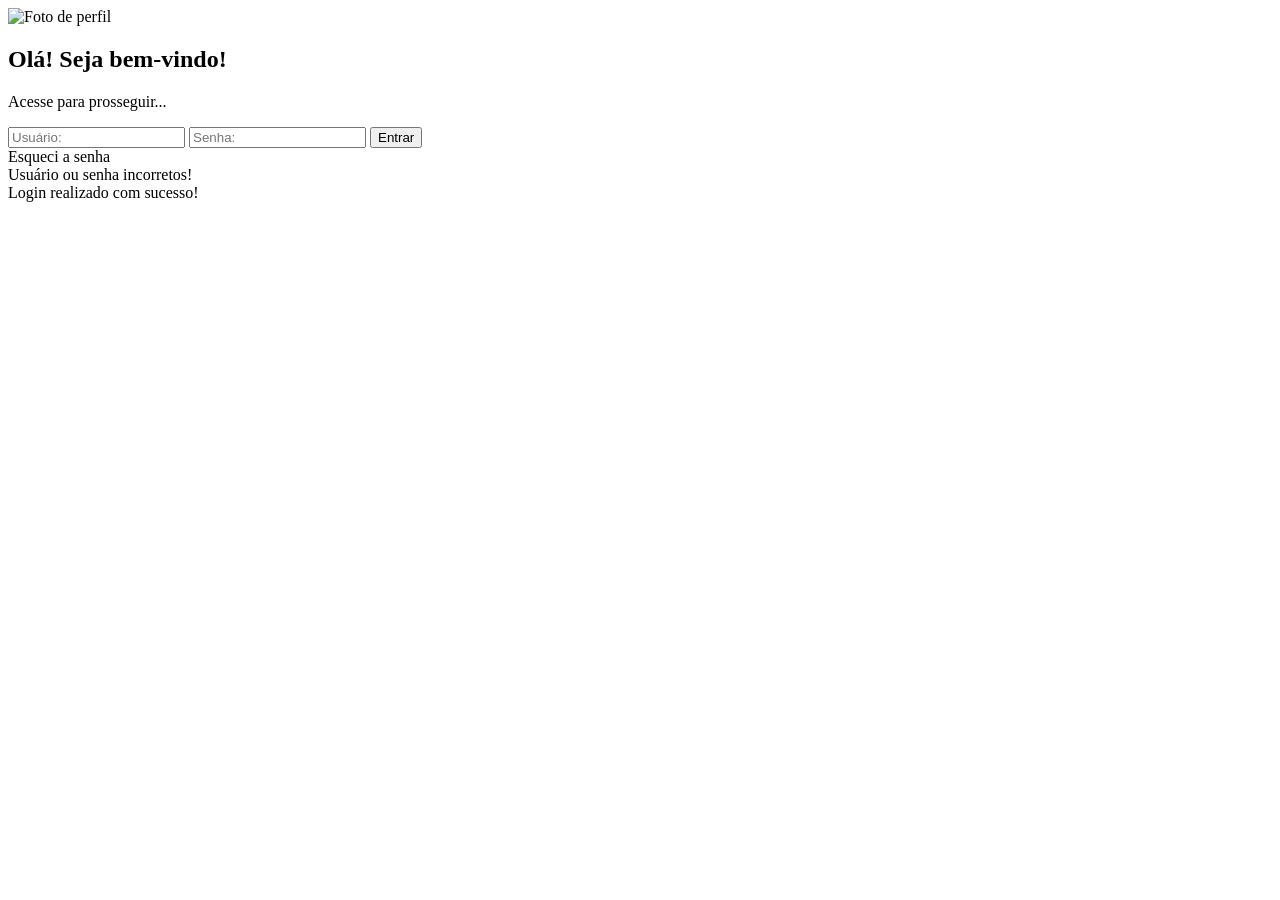
==== index.html @ a74e2252 "Add files via upload" ====
<!DOCTYPE html>
<html lang="pt-br">
<head>
  <meta charset="UTF-8">
  <title>Nossos 3 Meses</title>
  <link rel="stylesheet" href="../static/style.css">
</head>
<body>

  <div class="container">
    <div class="profile">
  <img src="../midia/perfil.jpg" alt="Foto de perfil">
</div>
    <h2>Olá! Seja bem-vindo!</h2>
    <p>Acesse para prosseguir...</p>

    <input type="text" id="user" placeholder="Usuário:">
    <input type="password" id="password" placeholder="Senha:">

    <button onclick="login()">Entrar</button>

    <div class="forgot" onclick="forgotPassword()">Esqueci a senha</div>

    <div class="error" id="errorMsg">Usuário ou senha incorretos!</div>
    <div class="success" id="successMsg">Login realizado com sucesso!</div>
  </div>

  <script src="../script.js"></script>
</body>
</html>
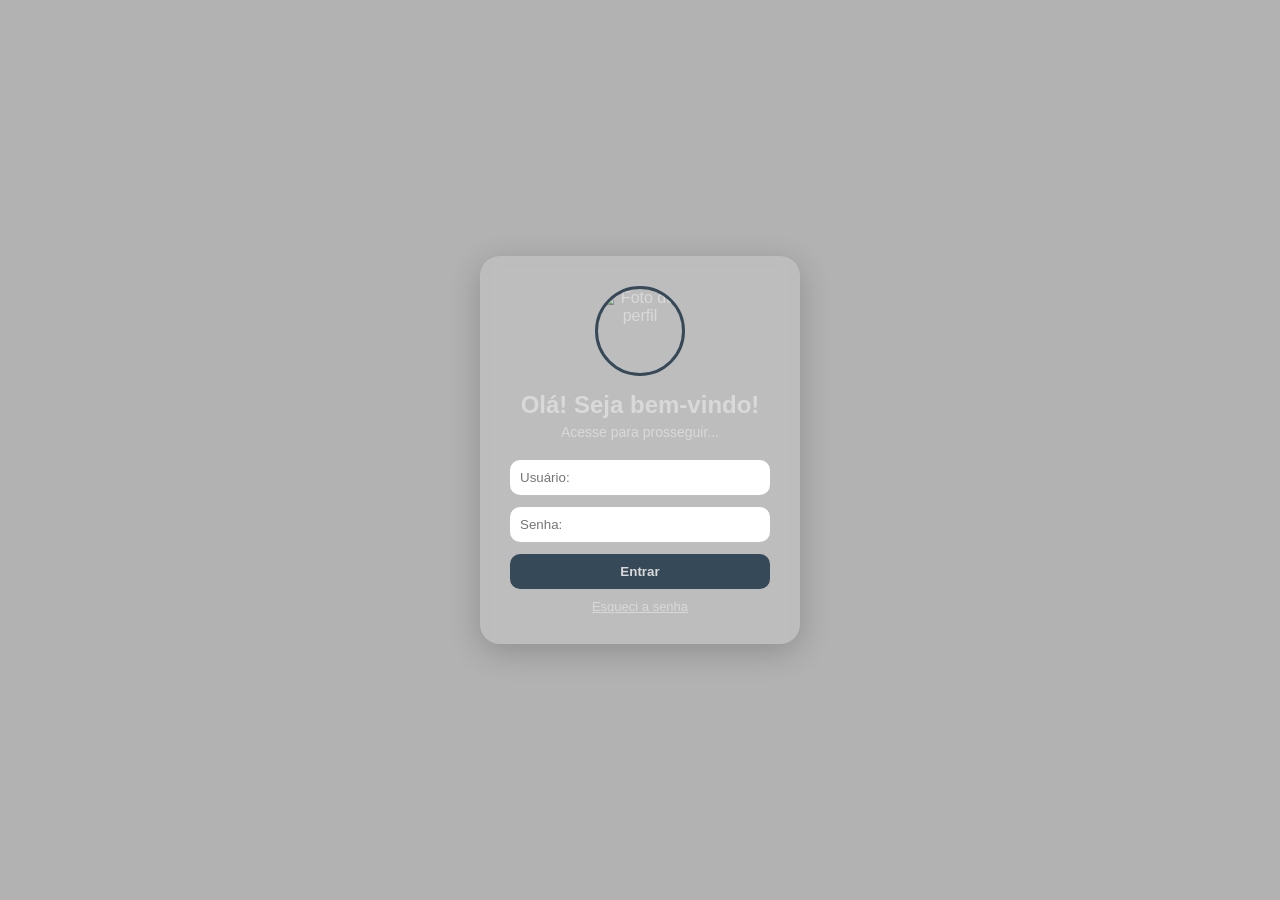
==== commit 872ff4a3: "Update index.html" ====
--- a/index.html
+++ b/index.html
@@ -3,13 +3,13 @@
 <head>
   <meta charset="UTF-8">
   <title>Nossos 3 Meses</title>
-  <link rel="stylesheet" href="../static/style.css">
+  <link rel="stylesheet" href="static/style.css">
 </head>
 <body>
 
   <div class="container">
     <div class="profile">
-  <img src="../midia/perfil.jpg" alt="Foto de perfil">
+  <img src="midia/perfil.jpg" alt="Foto de perfil">
 </div>
     <h2>Olá! Seja bem-vindo!</h2>
     <p>Acesse para prosseguir...</p>
@@ -25,6 +25,10 @@
     <div class="success" id="successMsg">Login realizado com sucesso!</div>
   </div>
 
+    <script src="script.js"></script>
+</body>
+</html>
+
   <script src="../script.js"></script>
 </body>
-</html>+</html>
--- a/static/style.css
+++ b/static/style.css
@@ -0,0 +1,113 @@
+* {
+  margin: 0;
+  padding: 0;
+  box-sizing: border-box;
+  font-family: Arial, sans-serif;
+}
+
+body {
+  height: 100vh;
+  display: flex;
+  justify-content: center;
+  align-items: center;
+
+  background: url('../midia/fundo.jpg') no-repeat center center/cover;
+  position: relative;
+}
+
+body::before {
+  content: "";
+  position: absolute;
+  width: 100%;
+  height: 100%;
+
+  backdrop-filter: blur(8px);
+  background: rgba(0, 0, 0, 0.3);
+  
+  z-index: 0;
+}
+
+.container {
+  width: 320px;
+  padding: 30px;
+  border-radius: 20px;
+  background: rgba(255, 255, 255, 0.15);
+  backdrop-filter: blur(10px);
+  box-shadow: 0 8px 32px rgba(0,0,0,0.2);
+  text-align: center;
+  color: #D9D9D9;
+  position: relative;
+  z-index: 1;
+}
+
+.profile {
+  width: 90px;
+  height: 90px;
+  border-radius: 50%;
+  margin: 0 auto 15px;
+  border: 3px solid #364959;
+  overflow: hidden;
+}
+
+.profile img {
+  width: 100%;
+  height: 100%;
+  object-fit: cover;
+}
+
+h2 {
+  margin-bottom: 5px;
+}
+
+p {
+  font-size: 14px;
+  margin-bottom: 20px;
+}
+
+input {
+  width: 100%;
+  padding: 10px;
+  margin-bottom: 12px;
+  border: none;
+  border-radius: 10px;
+  outline: none;
+}
+
+button {
+  width: 100%;
+  padding: 10px;
+  border: none;
+  border-radius: 10px;
+  background: #364959;
+  color: #D9D9D9;
+  font-weight: bold;
+  cursor: pointer;
+  transition: 0.3s;
+}
+
+button:hover {
+  background: #595959;
+  transform: scale(1.05);
+    transition: all 0.3s ease;
+}
+
+.forgot {
+  margin-top: 10px;
+  font-size: 13px;
+  cursor: pointer;
+  text-decoration: underline;
+}
+
+.error {
+  margin-top: 10px;
+  font-size: 13px;
+  color: #ffdddd;
+  display: none;
+}
+
+.success {
+  margin-top: 10px;
+  font-size: 14px;
+  color: #d4ffda;
+  display: none;
+}
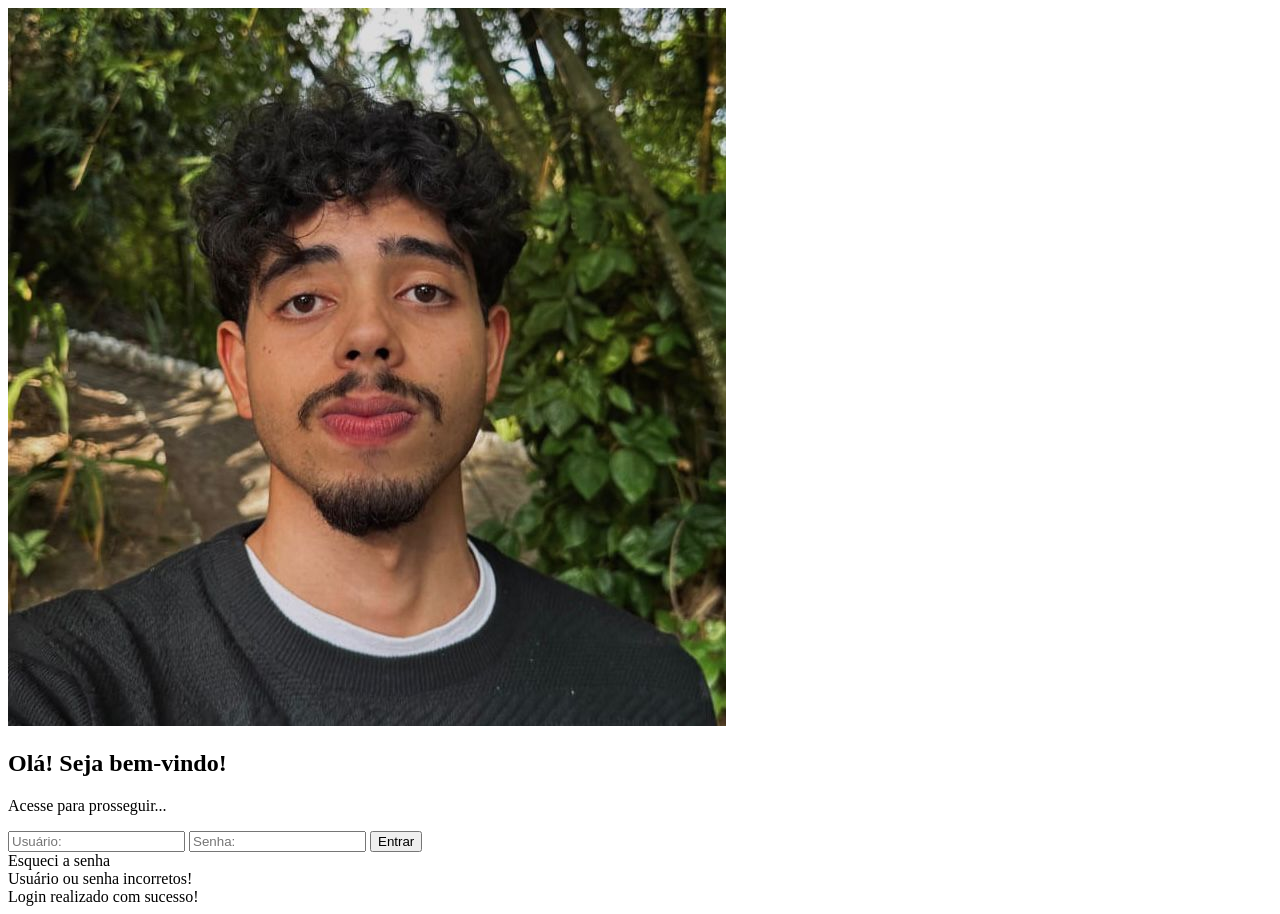
==== commit 923cdd47: "Update index.html" ====
--- a/index.html
+++ b/index.html
@@ -3,13 +3,13 @@
 <head>
   <meta charset="UTF-8">
   <title>Nossos 3 Meses</title>
-  <link rel="stylesheet" href="static/style.css">
+  <link rel="stylesheet" href="style.css">
 </head>
 <body>
 
   <div class="container">
     <div class="profile">
-  <img src="midia/perfil.jpg" alt="Foto de perfil">
+  <img src="perfil.jpg" alt="Foto de perfil">
 </div>
     <h2>Olá! Seja bem-vindo!</h2>
     <p>Acesse para prosseguir...</p>
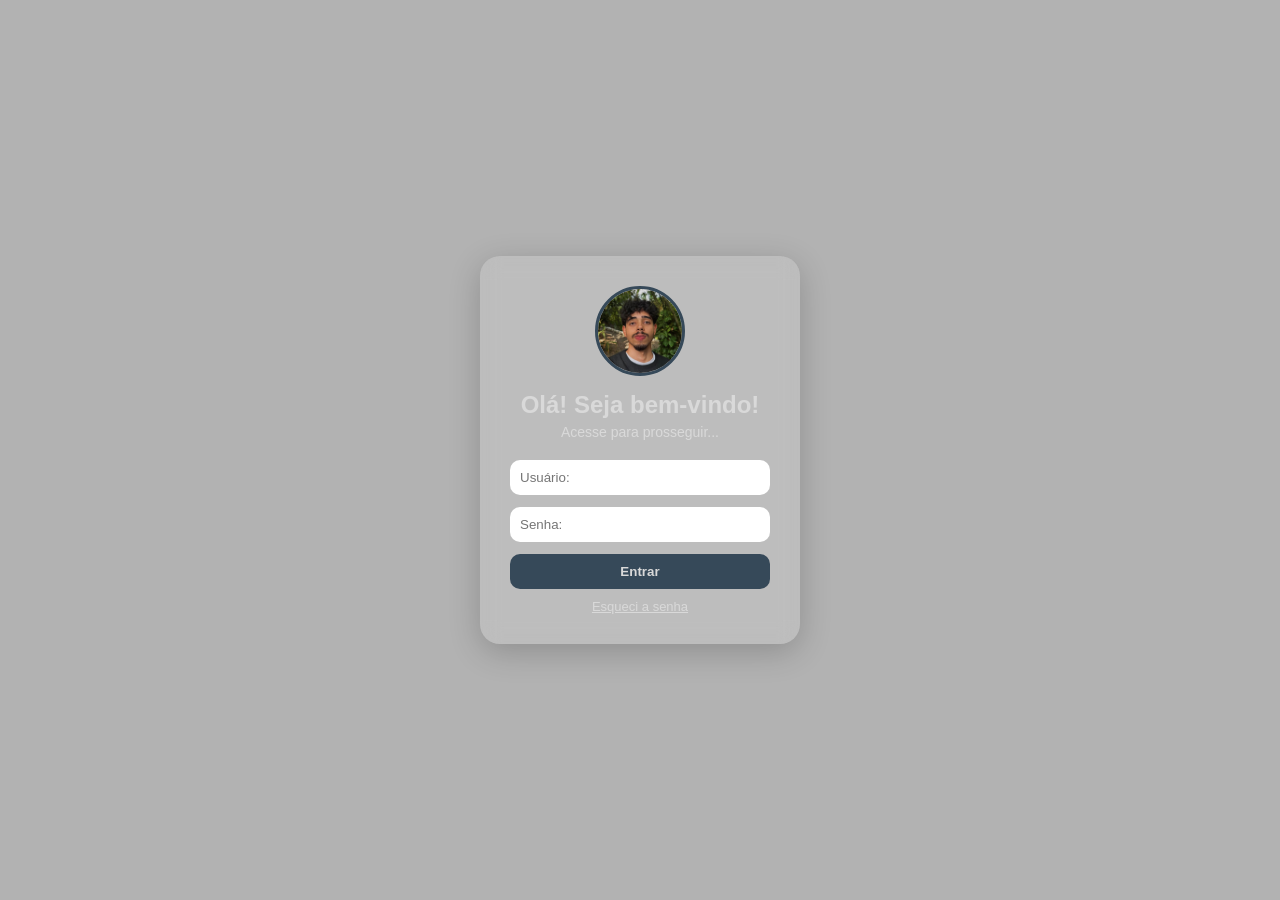
==== commit 2c8053e4: "Update index.html" ====
--- a/index.html
+++ b/index.html
@@ -28,7 +28,3 @@
     <script src="script.js"></script>
 </body>
 </html>
-
-  <script src="../script.js"></script>
-</body>
-</html>
--- a/style.css
+++ b/style.css
@@ -0,0 +1,113 @@
+* {
+  margin: 0;
+  padding: 0;
+  box-sizing: border-box;
+  font-family: Arial, sans-serif;
+}
+
+body {
+  height: 100vh;
+  display: flex;
+  justify-content: center;
+  align-items: center;
+
+  background: url('../midia/fundo.jpg') no-repeat center center/cover;
+  position: relative;
+}
+
+body::before {
+  content: "";
+  position: absolute;
+  width: 100%;
+  height: 100%;
+
+  backdrop-filter: blur(8px);
+  background: rgba(0, 0, 0, 0.3);
+  
+  z-index: 0;
+}
+
+.container {
+  width: 320px;
+  padding: 30px;
+  border-radius: 20px;
+  background: rgba(255, 255, 255, 0.15);
+  backdrop-filter: blur(10px);
+  box-shadow: 0 8px 32px rgba(0,0,0,0.2);
+  text-align: center;
+  color: #D9D9D9;
+  position: relative;
+  z-index: 1;
+}
+
+.profile {
+  width: 90px;
+  height: 90px;
+  border-radius: 50%;
+  margin: 0 auto 15px;
+  border: 3px solid #364959;
+  overflow: hidden;
+}
+
+.profile img {
+  width: 100%;
+  height: 100%;
+  object-fit: cover;
+}
+
+h2 {
+  margin-bottom: 5px;
+}
+
+p {
+  font-size: 14px;
+  margin-bottom: 20px;
+}
+
+input {
+  width: 100%;
+  padding: 10px;
+  margin-bottom: 12px;
+  border: none;
+  border-radius: 10px;
+  outline: none;
+}
+
+button {
+  width: 100%;
+  padding: 10px;
+  border: none;
+  border-radius: 10px;
+  background: #364959;
+  color: #D9D9D9;
+  font-weight: bold;
+  cursor: pointer;
+  transition: 0.3s;
+}
+
+button:hover {
+  background: #595959;
+  transform: scale(1.05);
+    transition: all 0.3s ease;
+}
+
+.forgot {
+  margin-top: 10px;
+  font-size: 13px;
+  cursor: pointer;
+  text-decoration: underline;
+}
+
+.error {
+  margin-top: 10px;
+  font-size: 13px;
+  color: #ffdddd;
+  display: none;
+}
+
+.success {
+  margin-top: 10px;
+  font-size: 14px;
+  color: #d4ffda;
+  display: none;
+}
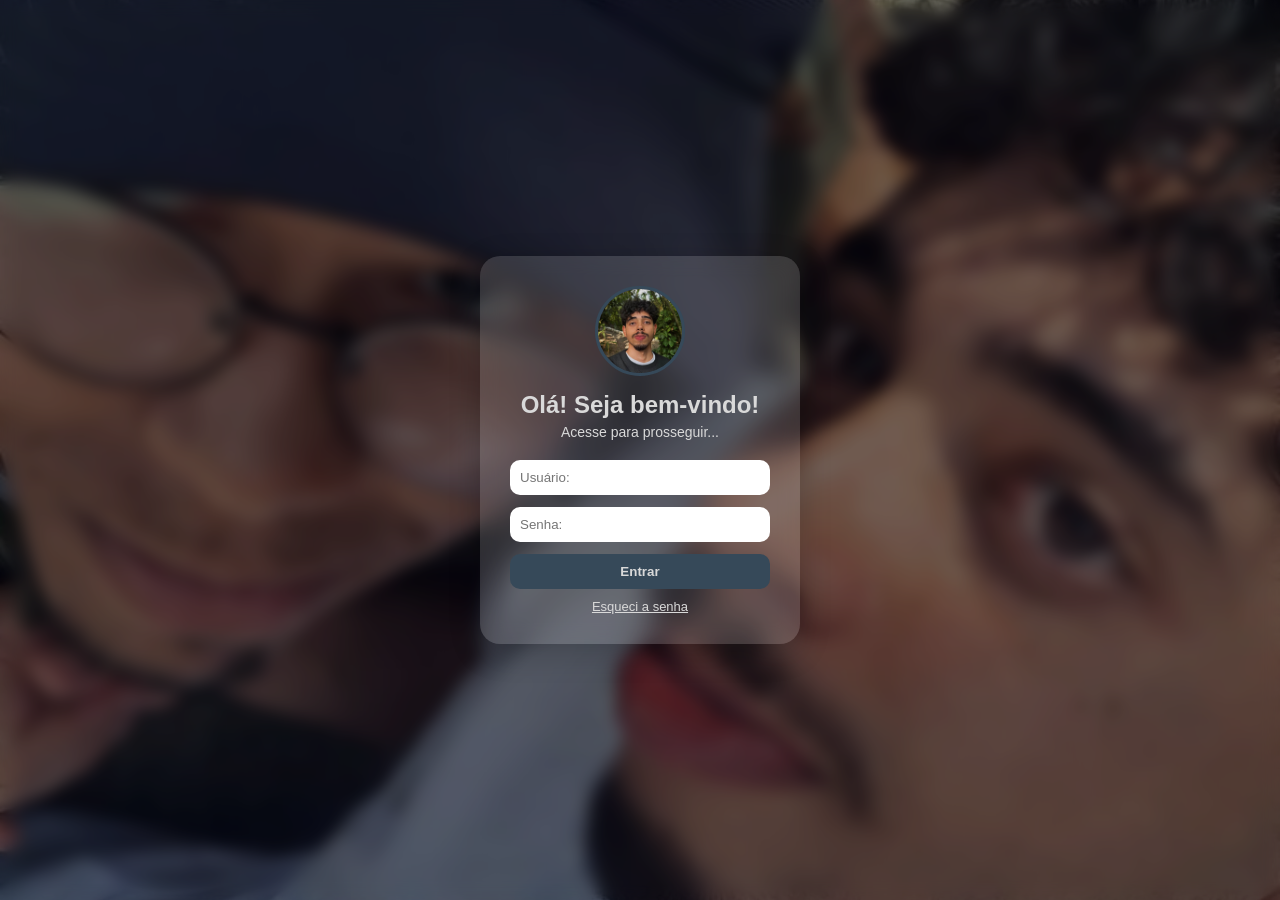
==== commit 5cad9877: "Update index.html" ====
--- a/index.html
+++ b/index.html
@@ -2,6 +2,7 @@
 <html lang="pt-br">
 <head>
   <meta charset="UTF-8">
+  <meta name="viewport" content="width=device-width, initial-scale=1.0">
   <title>Nossos 3 Meses</title>
   <link rel="stylesheet" href="style.css">
 </head>
--- a/style.css
+++ b/style.css
@@ -11,7 +11,7 @@
   justify-content: center;
   align-items: center;
 
-  background: url('../midia/fundo.jpg') no-repeat center center/cover;
+  background: url('fundo.jpg') no-repeat center center/cover;
   position: relative;
 }
 
@@ -110,4 +110,4 @@
   font-size: 14px;
   color: #d4ffda;
   display: none;
-}+}
